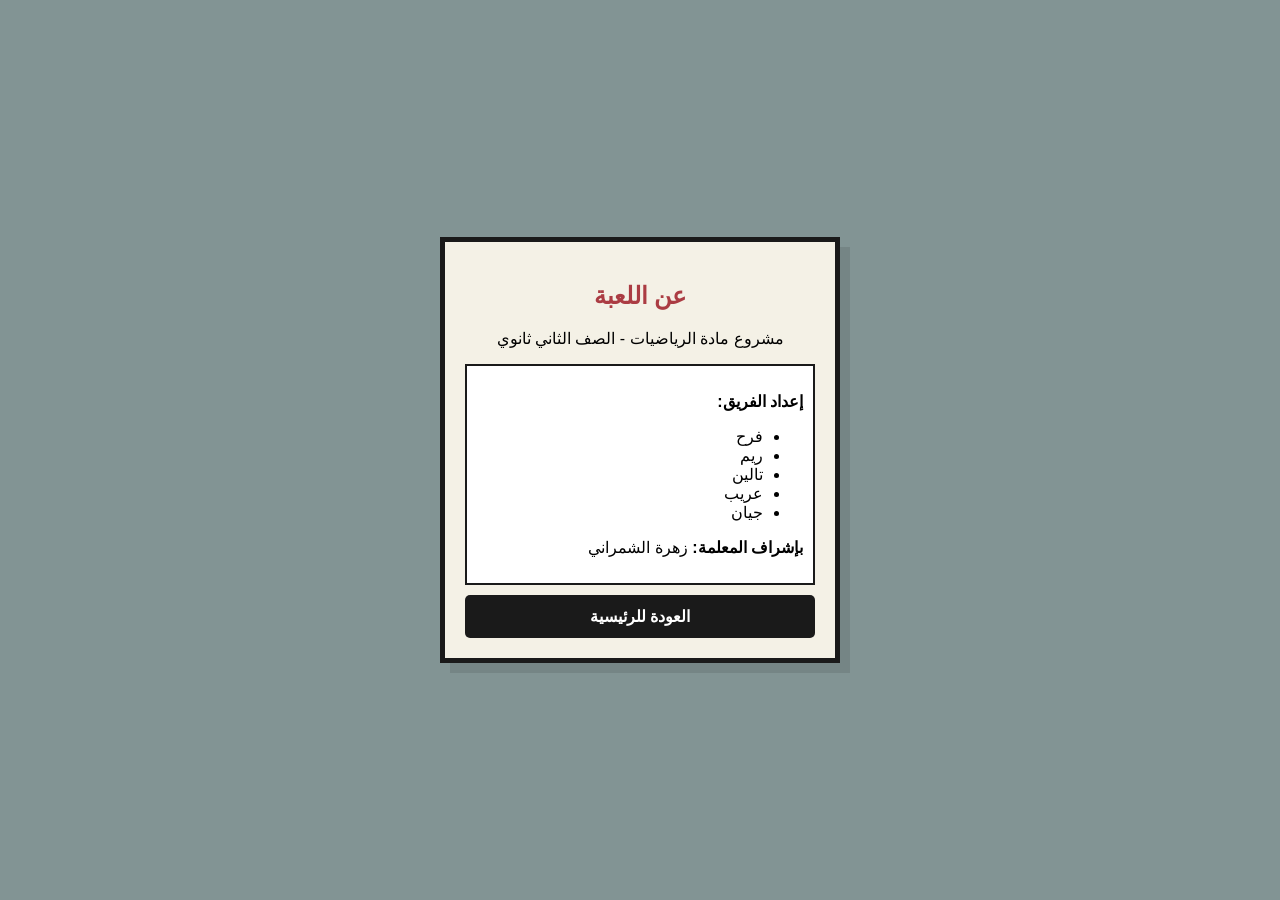
==== about.html @ 1bd015f7 "Create about.html" ====
<!DOCTYPE html>
<html lang="ar" dir="rtl">
<head>
    <meta charset="UTF-8"><link rel="stylesheet" href="style.css">
</head>
<body>
    <div class="glass-box">
        <h2 style="color:var(--card-red);">عن اللعبة</h2>
        <p>مشروع مادة الرياضيات - الصف الثاني ثانوي</p>
        <div style="text-align: right; background: white; padding: 10px; border: 2px solid var(--ink);">
            <p><b>إعداد الفريق:</b></p>
            <ul>
                <li>فرح</li>
                <li>ريم</li>
                <li>تالين</li>
                <li>عريب</li>
                <li>جيان</li>
            </ul>
            <p><b>بإشراف المعلمة:</b> زهرة الشمراني</p>
        </div>
        <a href="index.html" class="btn-nav">العودة للرئيسية</a>
    </div>
</body>
</html>
---- style.css ----
:root { 
    --ink: #1a1a1a; --paper: #f4f1e6; 
    --desk: #829494; --card-red: #ab3c43; --gold: #f1c40f; 
}
* { box-sizing: border-box; font-family: 'Cairo', sans-serif; }
body { background: var(--desk); margin: 0; display: flex; align-items: center; justify-content: center; height: 100vh; overflow: hidden; }
.glass-box { background: var(--paper); border: 5px solid var(--ink); padding: 20px; text-align: center; width: 90%; max-width: 400px; box-shadow: 10px 10px 0px rgba(0,0,0,0.1); position: relative; }
.top-bar { position: fixed; top: 0; width: 100%; background: var(--ink); color: white; padding: 12px; display: flex; justify-content: space-around; font-size: 14px; z-index: 100; }
.chart-area { display: flex; justify-content: space-around; align-items: flex-end; height: 100px; border-bottom: 3px solid var(--ink); margin: 20px 0; background: white; padding: 10px; }
.bar { width: 45px; border: 2px solid var(--ink); border-bottom: none; transition: height 0.4s; position: relative; }
.bar-label { position: absolute; bottom: -35px; font-size: 9px; width: 60px; left: -8px; font-weight: bold; }
.card-slot { width: 70px; height: 100px; border: 2px solid var(--ink); border-radius: 8px; margin: 10px auto; display: flex; align-items: center; justify-content: center; font-size: 40px; background: white; }
.deck-btn { width: 90px; height: 120px; background: var(--card-red) url('https://i.pinimg.com/originals/81/44/7e/81447e704040a4d805096f264870f07f.png') center/cover; border: 3px solid var(--ink); border-radius: 10px; margin: 15px auto; cursor: pointer; }
.btn-nav { background: var(--ink); color: white; border: none; padding: 12px; cursor: pointer; border-radius: 5px; width: 100%; margin-top: 10px; font-size: 16px; font-weight: bold; text-decoration: none; display: block; }
.float-btn { position: fixed; bottom: 20px; width: 50px; height: 50px; border-radius: 50%; border: 3px solid var(--ink); display: flex; align-items: center; justify-content: center; cursor: pointer; background: var(--paper); z-index: 200; }
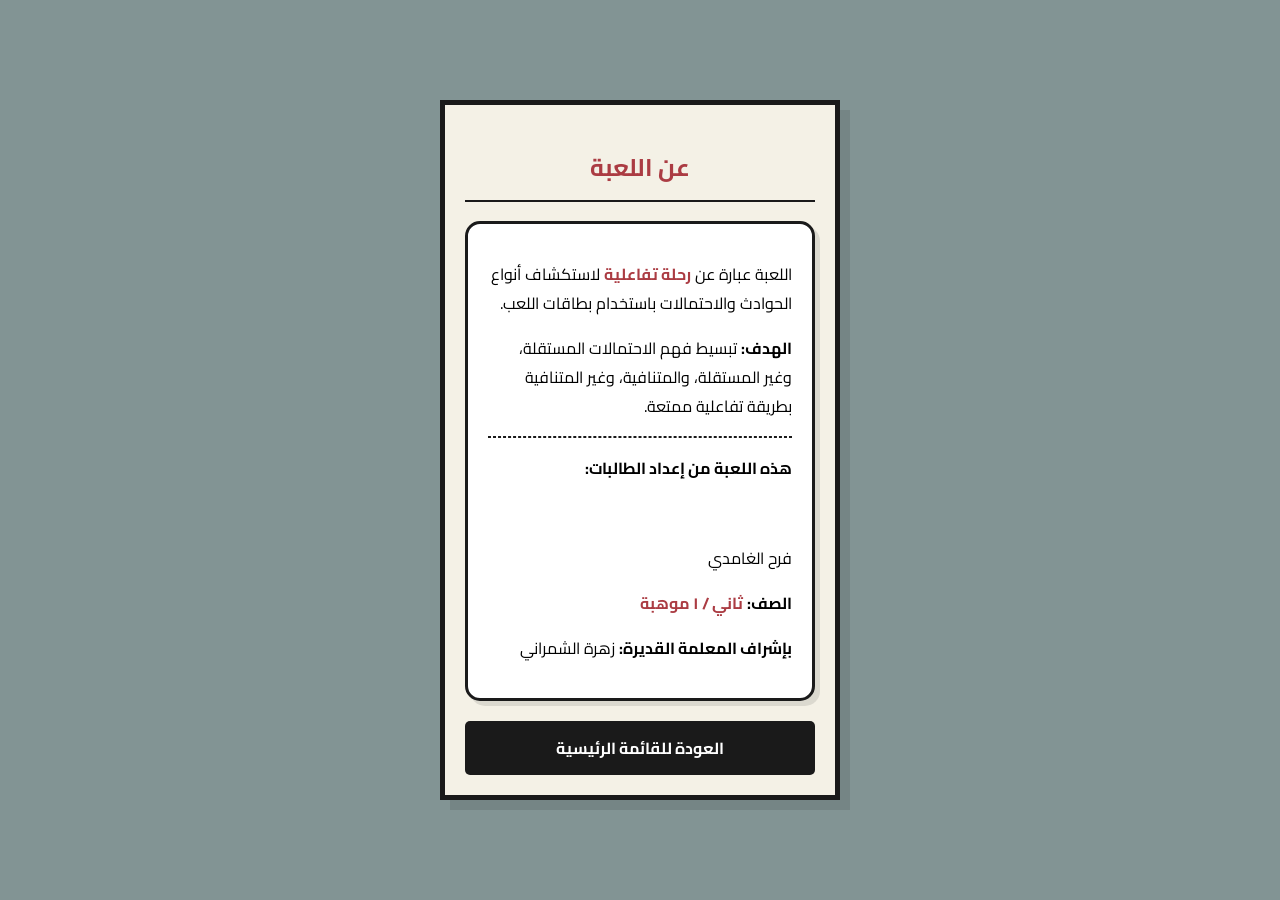
==== commit b5f10571: "Update about.html" ====
--- a/about.html
+++ b/about.html
@@ -1,25 +1,65 @@
 <!DOCTYPE html>
 <html lang="ar" dir="rtl">
 <head>
-    <meta charset="UTF-8"><link rel="stylesheet" href="style.css">
+    <meta charset="UTF-8">
+    <meta name="viewport" content="width=device-width, initial-scale=1.0">
+    <title>عن اللعبة - Probcard</title>
+    <link rel="stylesheet" href="style.css">
+    <link href="https://fonts.googleapis.com/css2?family=Cairo:wght@400;700&display=swap" rel="stylesheet">
+    <style>
+        .about-card {
+            text-align: right;
+            line-height: 1.8;
+            background: white;
+            padding: 20px;
+            border: 3px solid var(--ink);
+            border-radius: 15px;
+            margin-top: 15px;
+            box-shadow: 5px 5px 0px rgba(0,0,0,0.1);
+        }
+        .team-list {
+            list-style: none;
+            padding: 0;
+            margin: 10px 0;
+        }
+        .team-list li {
+            position: relative;
+            padding-right: 25px;
+            margin-bottom: 5px;
+        }
+        .team-list li::before {
+            content: "•";
+            color: var(--card-red);
+            font-weight: bold;
+            position: absolute;
+            right: 0;
+            font-size: 20px;
+        }
+        .highlight {
+            color: var(--card-red);
+            font-weight: bold;
+        }
+    </style>
 </head>
 <body>
     <div class="glass-box">
-        <h2 style="color:var(--card-red);">عن اللعبة</h2>
-        <p>مشروع مادة الرياضيات - الصف الثاني ثانوي</p>
-        <div style="text-align: right; background: white; padding: 10px; border: 2px solid var(--ink);">
-            <p><b>إعداد الفريق:</b></p>
-            <ul>
-                <li>فرح</li>
-                <li>ريم</li>
-                <li>تالين</li>
-                <li>عريب</li>
-                <li>جيان</li>
-            </ul>
-            <p><b>بإشراف المعلمة:</b> زهرة الشمراني</p>
+        <h2 style="color:var(--card-red); border-bottom: 2px solid var(--ink); padding-bottom: 10px;">عن اللعبة</h2>
+        
+        <div class="about-card">
+            <p>اللعبة عبارة عن <span class="highlight">رحلة تفاعلية</span> لاستكشاف أنواع الحوادث والاحتمالات باستخدام بطاقات اللعب.</p>
+            
+            <p><b>الهدف:</b> تبسيط فهم الاحتمالات المستقلة، وغير المستقلة، والمتنافية، وغير المتنافية بطريقة تفاعلية ممتعة.</p>
+            
+            <hr style="border: 1px dashed var(--ink); margin: 15px 0;">
+            
+            <p><b>هذه اللعبة من إعداد الطالبات:</b></p><br>
+            <p>فرح الغامدي</p>
+            
+            <p><b>الصف:</b> <span class="highlight">ثاني / ١ موهبة</span></p>
+            <p><b>بإشراف المعلمة القديرة:</b> زهرة الشمراني</p>
         </div>
-        <a href="index.html" class="btn-nav">العودة للرئيسية</a>
+
+        <a href="index.html" class="btn-nav" style="margin-top: 20px;">العودة للقائمة الرئيسية</a>
     </div>
 </body>
 </html>
-
